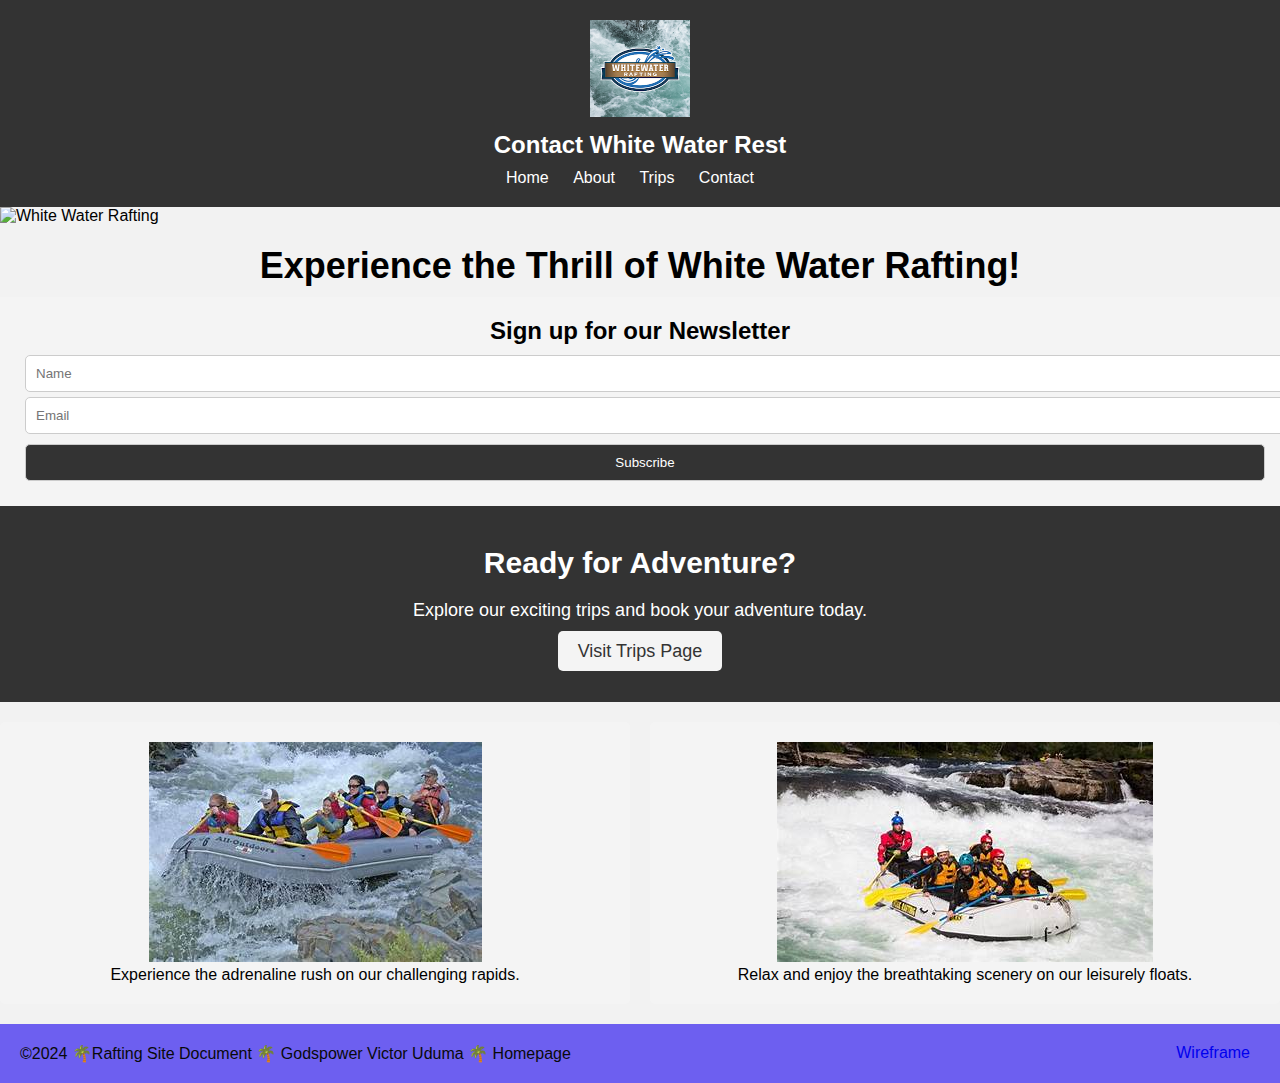
==== wwr/index.html @ d1a580bc "Changes" ====
<!DOCTYPE html>
<html lang="en">
<head>
    <meta charset="UTF-8">
    <meta name="viewport" content="width=device-width, initial-scale=1.0">
    <link rel="stylesheet" type="text/css" href="styles/rfting.css">
    <title>White Water Rafting Adventures</title>
</head>
<body>
    <header>
        <img src="images/logo.png" alt="Rafting Company Logo" class="site-logo">
        <h1>Contact White Water Rest</h1>
        <nav>
            <ul class="navigation">
                <li><a href="index.html">Home</a></li>
                <li><a href="about.html">About</a></li>
                <li><a href="trip.html">Trips</a></li>
                <li><a href="contact-us.html">Contact</a></li>
            </ul>
        </nav>
    </header>

    <section class="hero">
        <img src="images/hero-image.jpg" alt="White Water Rafting" class="full-width-image">
        <h1>Experience the Thrill of White Water Rafting!</h1>
    </section>

    <section class="newsletter">
        <h2>Sign up for our Newsletter</h2>
        <form>
            <input type="text" placeholder="Name">
            <input type="email" placeholder="Email">
            <button type="submit">Subscribe</button>
        </form>
    </section>

    <section class="cta">
        <h2>Ready for Adventure?</h2>
        <p>Explore our exciting trips and book your adventure today.</p>
        <a href="trips.html" class="button">Visit Trips Page</a>
    </section>

    <section class="grid-layout">
        <div class="grid-item">
            <img src="images/rafting-challenge.jpeg" alt="Adventure 1">
            <p>Experience the adrenaline rush on our challenging rapids.</p>
        </div>
        <div class="grid-item">
            <img src="images/challenge.jpeg" alt="Adventure 2">
            <p>Relax and enjoy the breathtaking scenery on our leisurely floats.</p>
        </div>
        <!-- Add more grid items as needed -->
    </section>

    <footer>
        <p>©2024 🌴Rafting Site Document 🌴 Godspower Victor Uduma 🌴 Homepage</p>
        <a href="wireframe.png" target="_blank">Wireframe</a>
    </footer>
</body>
</html>
---- wwr/styles/rfting.css ----
/* Reset some default browser styles */
body, h1, h2, h3, p, ul, li, form, address {
    margin: 0;
    padding: 0;
}

/* Define a base font family and background color */
body {
    font-family: Arial, sans-serif;
    background-color: #f2f2f2;
}

/* Header styling */
header {
    background-color: #333;
    color: #fff;
    text-align: center;
    padding: 20px;
}

.site-logo {
    width:100px;
    height: auto;
    display: right;
}

h1 {
    font-size: 24px;
    margin: 10px 0;
    display: right;
    position: relative;
}

.navigation {
    list-style: none;
}

.navigation li {
    display: inline;
    margin-right: 20px;
}

.navigation a {
    text-decoration: none;
    color: #fff;
}

/* Main content styling */
main {
    padding: 20px;
    background-color: #b6d5e8;
}

/* Company info section */
#company-info {
    background-color: #fff;
    padding: 20px;
    border-radius: 5px;
    box-shadow: 0 0 10px rgba(0, 0, 0, 0.1);
    margin-bottom: 20px;
}
.employee-profile img {
    display: flex;
}

.employee-profile {
    display: flex;
}

/* Employee profiles */
.image-column {
    margin: 20px;
    text-align: center;
    display: inline-block;
    flex-direction: column; /* Display images in a row */
    align-items: center;
}

.image-row {
    text-align: center;
    flex-direction: row;
    display: flex;
}

.image-column img {
    max-width: 250px;
    height: auto;
    margin: 10px; /* Add some spacing */
    flex-direction: column;
    display: flex;
}

/* Contact form styling */
#contact-form {
    background-color: #fff;
    padding: 30px;
    border-radius: 5px;
    box-shadow: 0 0 10px rgba(0, 0, 0, 0.1);
    margin-bottom: 20px;
}

label, input, textarea {
    display: block;
    margin: 10px 0;
}

fieldset {
    border: 1px solid #ccc;
    padding: 10px;
    border-radius: 5px;
    margin: 10px 0;
}

legend {
    font-weight: bold;
}

button {
    background-color: #333;
    color: #fff;
    padding: 10px 20px;
    border: none;
    border-radius: 5px;
    cursor: pointer;
}

/* Style the footer */
footer {
    background-color: #6d5ff0;
    color: #090a0a;
    padding: 20px;
    display: flex;
    align-items: center;
    justify-content: space-between;
    text-align: center;
}

footer p {
    font-size: 1rem;
    margin: 0;
}

footer a {
    text-decoration: none;
    margin: 0 10px;
}

footer img {
    max-width: 20px;
    max-height: 20px;
    vertical-align: middle;
}

.links {
    display: flex;
    gap: 10px;
}

.links a {
    text-decoration: none;
    color: #090a0a;
}

.call-to-action {
    text-align: center;
    margin: 20px;
}

.call-to-action p {
    font-size: 1.2rem;
    margin-bottom: 10px;
}

.btn {
    background-color: #333;
    color: #fff;
    padding: 10px 20px;
    border: none;
    border-radius: 5px;
    cursor: pointer;
    text-decoration: none;
}

/* Trip descriptions */
.trip-description {
    display: flex;
    justify-content: space-around;
}

.image-caption p {
    font-size: 1rem;
}

/* Trip table */
.trip-table {
    margin: 20px;
    text-align: center;
}

table {
    width: 100%;
    border-collapse: collapse;
}

table, th, td {
    border: 1px solid #333;
}

th, td {
    padding: 10px;
}

th {
    background-color: #333;
    color: #fff;
}

.wireframe-link {
    text-decoration: none;
    color: #fff;
    font-size: 1rem;
}

.newsletter {
    background-color: #f4f4f4;
    padding: 20px;
    text-align: center;
}

.newsletter h2 {
    font-size: 24px;
    margin-bottom: 10px;
}

.newsletter input[type="text"],
.newsletter input[type="email"],
.newsletter button {
    padding: 10px;
    margin: 5px;
    width: 100%;
    border: 1px solid #ccc;
    border-radius: 5px;
}

.newsletter button {
    background-color: #333;
    color: #fff;
    cursor: pointer;
}

/* Call to Action Section */

.cta {
    background-color: #333;
    color: #fff;
    padding: 40px;
    text-align: center;
}

.cta h2 {
    font-size: 30px;
    margin-bottom: 20px;
}

.cta p {
    font-size: 18px;
    margin-bottom: 20px;
}

.cta .button {
    background-color: #f4f4f4;
    color: #333;
    font-size: 18px;
    text-decoration: none;
    padding: 10px 20px;
    border-radius: 5px;
    transition: background-color 0.3s;
}

.cta .button:hover {
    background-color: #333;
    color: #fff;
}

/* Grid Layout Section */

.grid-layout {
    display: grid;
    grid-template-columns: repeat(auto-fit, minmax(300px, 1fr));
    gap: 20px;
    margin: 20px 0;
}

.grid-item {
    background-color: #f4f4f4;
    padding: 20px;
    text-align: center;
    border-radius: 5px;
}

.hero img {
    width: 100%;
}

.hero h1 {
    font-size: 36px;
    margin-top: 20px;
    text-align: center;
}
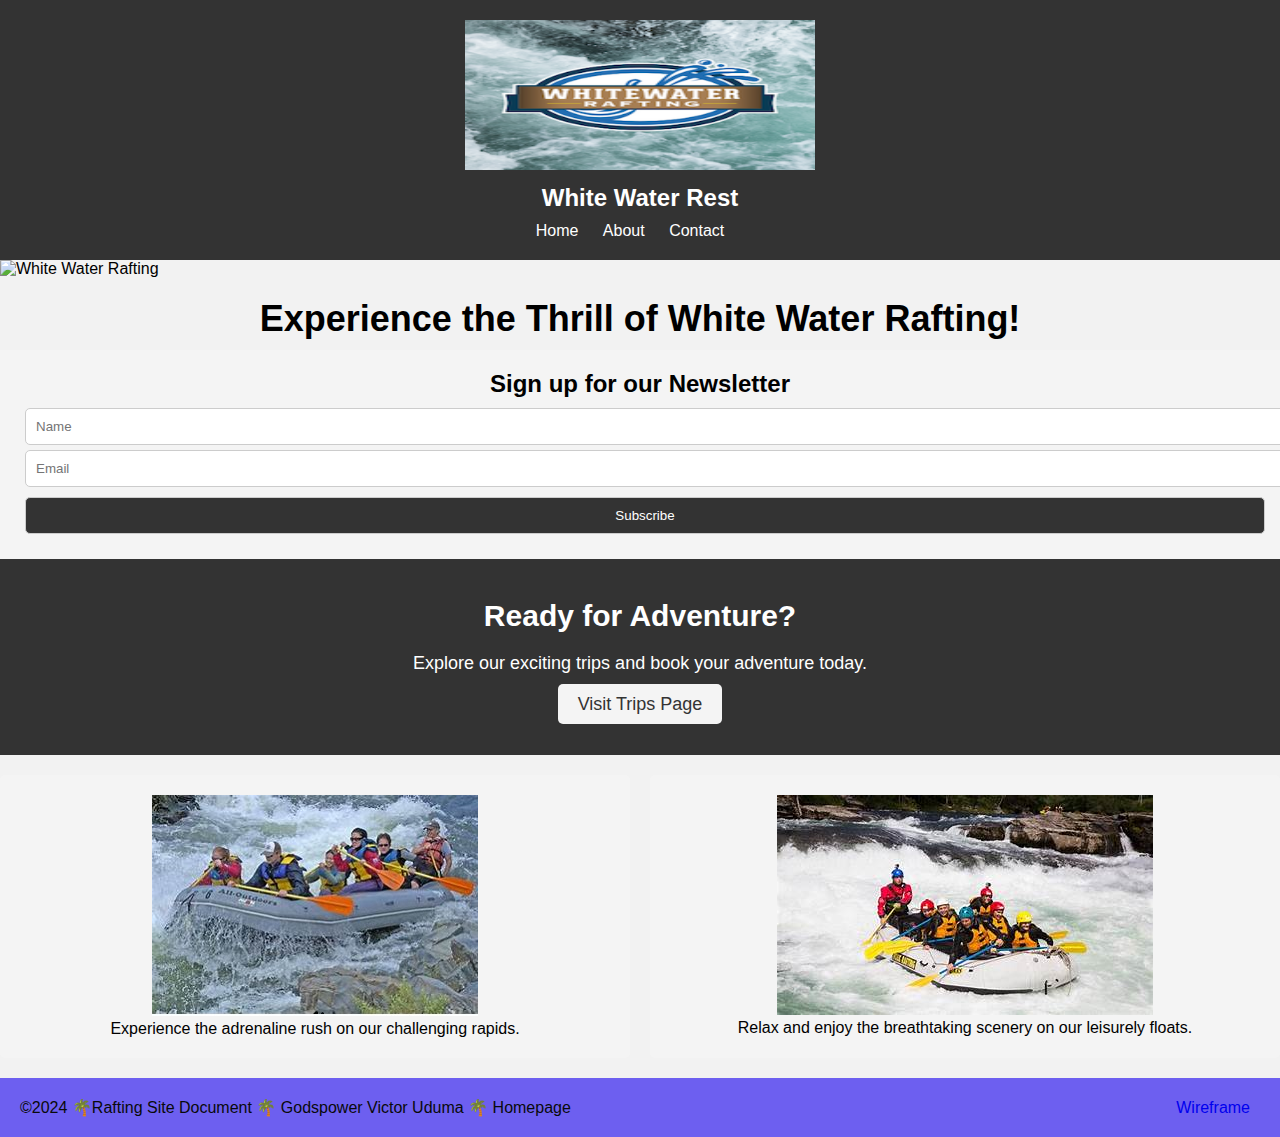
==== commit a0811fc5: "sfsd" ====
--- a/wwr/index.html
+++ b/wwr/index.html
@@ -9,12 +9,11 @@
 <body>
     <header>
         <img src="images/logo.png" alt="Rafting Company Logo" class="site-logo">
-        <h1>Contact White Water Rest</h1>
+        <h1>White Water Rest</h1>
         <nav>
             <ul class="navigation">
                 <li><a href="index.html">Home</a></li>
                 <li><a href="about.html">About</a></li>
-                <li><a href="trip.html">Trips</a></li>
                 <li><a href="contact-us.html">Contact</a></li>
             </ul>
         </nav>
@@ -49,12 +48,11 @@
             <img src="images/challenge.jpeg" alt="Adventure 2">
             <p>Relax and enjoy the breathtaking scenery on our leisurely floats.</p>
         </div>
-        <!-- Add more grid items as needed -->
     </section>
 
     <footer>
         <p>©2024 🌴Rafting Site Document 🌴 Godspower Victor Uduma 🌴 Homepage</p>
-        <a href="wireframe.png" target="_blank">Wireframe</a>
+        <a href="images/home-index-wireframe.jpg" target="_blank">Wireframe</a>
     </footer>
 </body>
 </html>
--- a/wwr/styles/rfting.css
+++ b/wwr/styles/rfting.css
@@ -19,8 +19,8 @@
 }
 
 .site-logo {
-    width:100px;
-    height: auto;
+    width:350px;
+    height: 150px;
     display: right;
 }
 
@@ -51,6 +51,22 @@
     background-color: #b6d5e8;
 }
 
+.history-section h2 {
+    font-size: 24px;
+    padding: 10px;
+    text-align: center;
+}
+
+.history-section p {
+    font-size: 16px;
+    text-align: left;
+}
+
+.adventures-content {
+    padding: 10px;
+    text-align: center;
+}
+
 /* Company info section */
 #company-info {
     background-color: #fff;
@@ -60,11 +76,11 @@
     margin-bottom: 20px;
 }
 .employee-profile img {
-    display: flex;
+    display: list-item;
 }
 
 .employee-profile {
-    display: flex;
+    display: grid;
 }
 
 /* Employee profiles */
@@ -85,7 +101,7 @@
 .image-column img {
     max-width: 250px;
     height: auto;
-    margin: 10px; /* Add some spacing */
+    margin: 50px; /* Add some spacing */
     flex-direction: column;
     display: flex;
 }
@@ -189,6 +205,10 @@
 
 .image-caption p {
     font-size: 1rem;
+}
+
+main h1 {
+    text-align: center;
 }
 
 /* Trip table */
